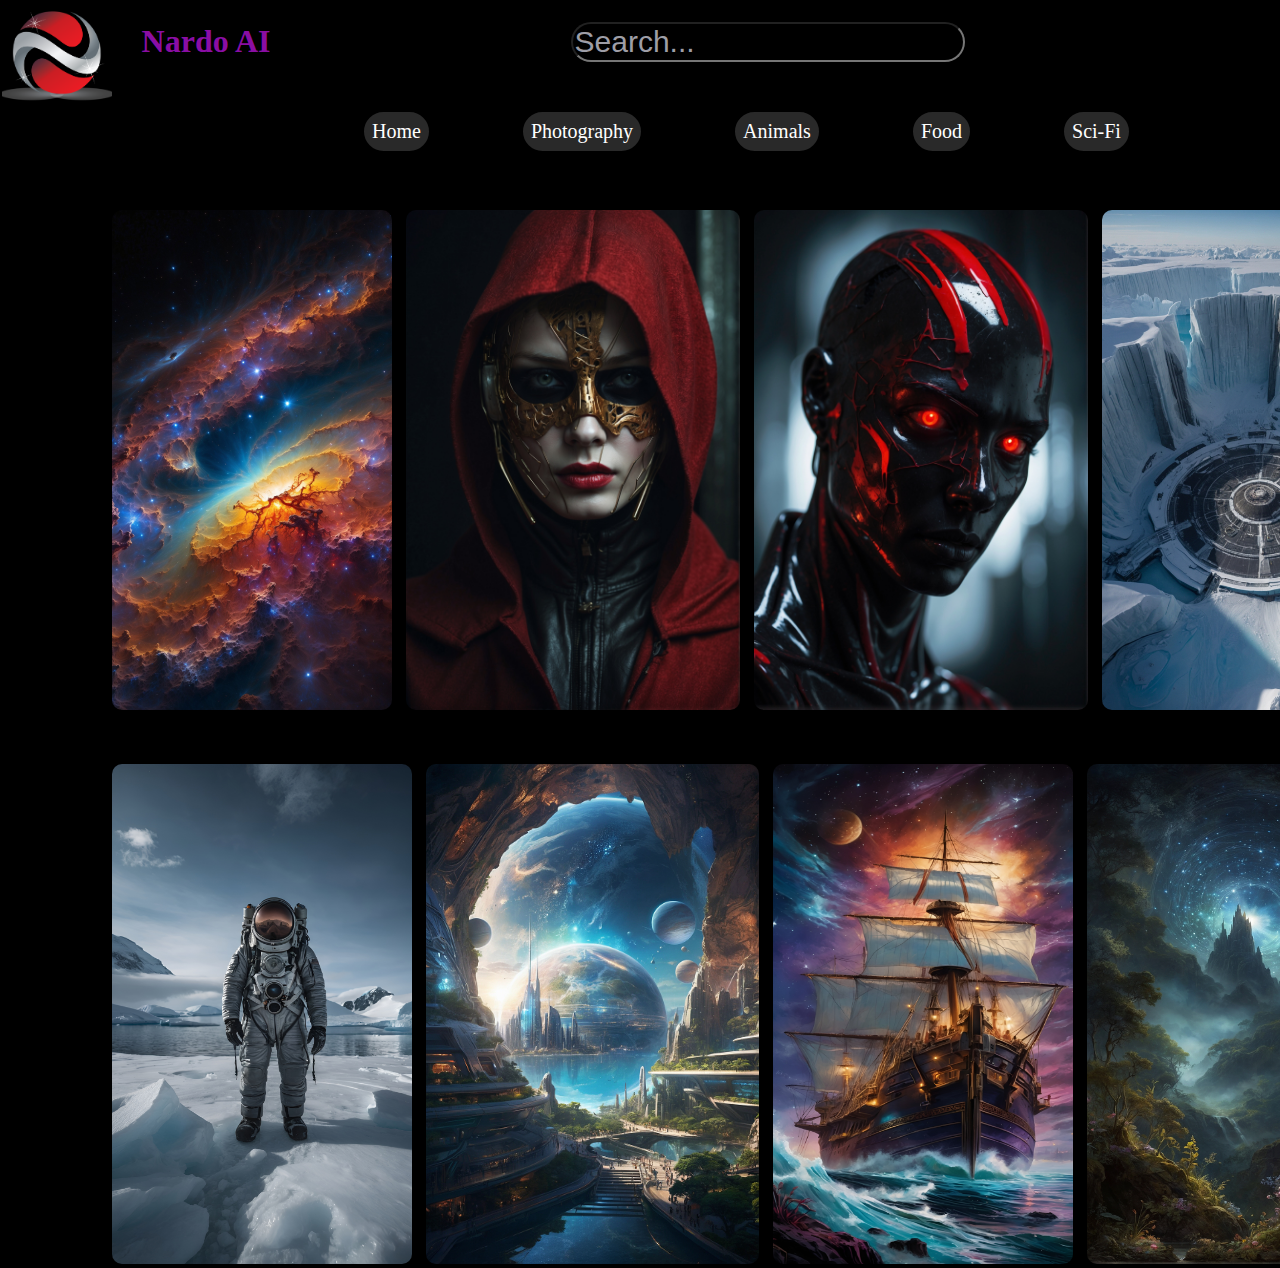
==== index.html @ 4a9d755b "Index Updated" ====
<!DOCTYPE html>
<html lang="en">

<head>
    <meta charset="UTF-8">
    <meta name="viewport" content="width=device-width, initial-scale=1.0">
    <link rel="stylesheet" href="./Css/style.css">
    <title>Document</title>
</head>

<body>
    <div class="header">
        <img src="./Images/icons.png" alt="" id="logo">
        <h1>Nardo AI</h1>
        <form class="search">
            <input class="search-1" type="search" placeholder="Search..." aria-label="Search">
        </form>
    </div>
    <div class="nav">
        <p>Home</p>
        <p>Photography</p>
        <p>Animals</p>
        <p>Food</p>
        <p>Sci-Fi</p>
    </div>
    <div class="home">
        <div class="content-1">
            <div class="resolution"><img src="./Images/home/1.jpg" alt=""></div>
            <div class="resolution"><img src="./Images/home/2.jpg" alt=""></div>
            <div class="resolution"><img src="./Images/home/3.jpg" alt=""></div>
            <div class="resolution"><img src="./Images/home/4.jpg" alt=""></div>
        </div>
        <div class="content-2">
            <div class="resolution-2"><img src="./Images/home/5.jpg" alt="" style="width: 300px;"></div>
            <div class="resolution-2"><img src="./Images/home/6.jpg" alt=""></div>
            <div class="resolution-2"><img src="./Images/home/7.jpg" alt="" style="width: 300px;"></div>
            <div class="resolution-2"><img src="./Images/home/8.jpg" alt="" style="width: 300px;"></div>
        </div>
    </div>
</body>

</html>
---- Css/style.css ----
body{padding: 0;margin:0;
background-color: black;}

.header{
    color: hsla(290, 84%, 43%, 0.839);
    background-color: black;
    width: 100%;
    height: 100px;
    border: 2px solid black;
    display: flex;
    img{
        height: 100px;
    }
    h1{
        margin-left: 30px;
    }
    .search-1{
        border-radius: 20px;
        font-size: 30px;
        background-color: black;

    }
    .search-1:hover , search-1:focus{
        outline: none;
        border-color: rgba(234,76,137,0.4);
        background-color: #fff;
        box-shadow: 0 0 0 4px rgb(234 76 137 / 10%);
    }
    .search-1::placeholder {
        color: #9e9ea7;
       }
    .search{
        margin-top: 20px;
        margin-left: 300px;
    }
}

.nav{
    display: flex;
    color: white;
    background-color: black;
    width: 100%;
    height: 50px;
    border: 2px solid black;

    p{
        background-color: rgb(41, 41, 41);
        border-radius: 40px;
        padding: 8px;
        height: 23px;
        border: 2px solid black;
        bottom: 16px;
        font-size: 20px;
        left: 270px;
        position: relative;
        margin-left: 90px;
    }
}
.home img{
    height:500px;
    border-radius: 10px;
}
.content-1{
    display: flex;
    margin:0 100px;
    margin-top: 50px;
}
.resolution{
    margin-left: 10px;
    border: 2px solid black;
    width: 400px;
    height: 500px;
}

.resolution-2{
    margin-left: 10px;
    border: 2px solid black;
    width: 400px;
    height: 500px;
}

.content-2{
    display: flex;
    margin:0 100px;
    margin-top: 50px;
}
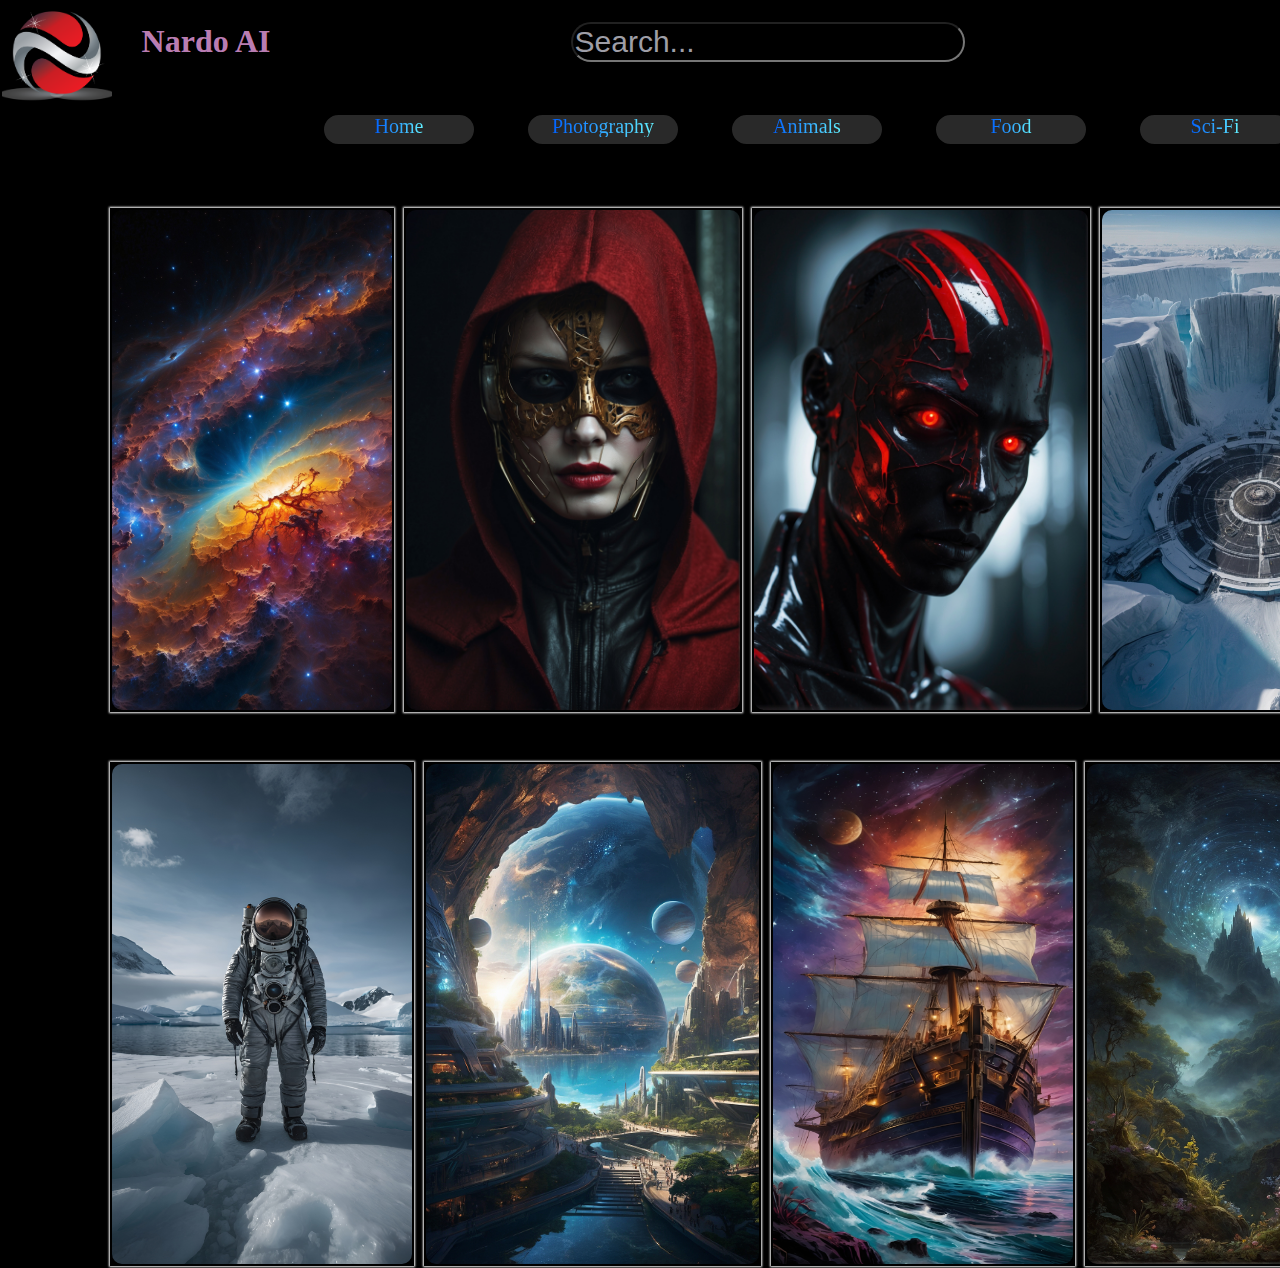
==== commit 89044ada: "Home page Added With Icon And Images" ====
--- a/index.html
+++ b/index.html
@@ -17,11 +17,11 @@
         </form>
     </div>
     <div class="nav">
-        <p>Home</p>
-        <p>Photography</p>
-        <p>Animals</p>
-        <p>Food</p>
-        <p>Sci-Fi</p>
+        <p><a href="./index.html">Home</a></p>
+        <p><a href="./Pages/Photography.html">Photography</a></p>
+        <p><a href="./Pages/Animals.html">Animals</a></p>
+        <p><a href="./Pages/food.html">Food</a></p>
+        <p><a href="./Pages/Sci-Fi.html">Sci-Fi</a></p>
     </div>
     <div class="home">
         <div class="content-1">
--- a/Css/style.css
+++ b/Css/style.css
@@ -1,8 +1,16 @@
 body{padding: 0;margin:0;
-background-color: black;}
+background-color: black;
+}
+
+a{
+    text-decoration: none;
+    background:linear-gradient(90deg, hsla(217, 100%, 50%, 1) 0%, hsla(186, 100%, 69%, 1) 100%) ;
+    -webkit-background-clip: text;
+    color: transparent;
+}
 
 .header{
-    color: hsla(290, 84%, 43%, 0.839);
+    color: hsla(306, 57%, 75%, 0.839);
     background-color: black;
     width: 100%;
     height: 100px;
@@ -46,14 +54,15 @@
     p{
         background-color: rgb(41, 41, 41);
         border-radius: 40px;
-        padding: 8px;
-        height: 23px;
+        height: 29px;
         border: 2px solid black;
-        bottom: 16px;
+        bottom: 13px;
         font-size: 20px;
         left: 270px;
         position: relative;
-        margin-left: 90px;
+        margin-left: 50px;
+        width:150px ;
+        text-align: center;
     }
 }
 .home img{
@@ -64,19 +73,20 @@
     display: flex;
     margin:0 100px;
     margin-top: 50px;
+    
 }
 .resolution{
     margin-left: 10px;
     border: 2px solid black;
     width: 400px;
-    height: 500px;
+    height: 500px;box-shadow: 0 0 2px 1px white;
 }
 
 .resolution-2{
     margin-left: 10px;
     border: 2px solid black;
     width: 400px;
-    height: 500px;
+    height: 500px;box-shadow: 0 0 2px 1px white;
 }
 
 .content-2{
